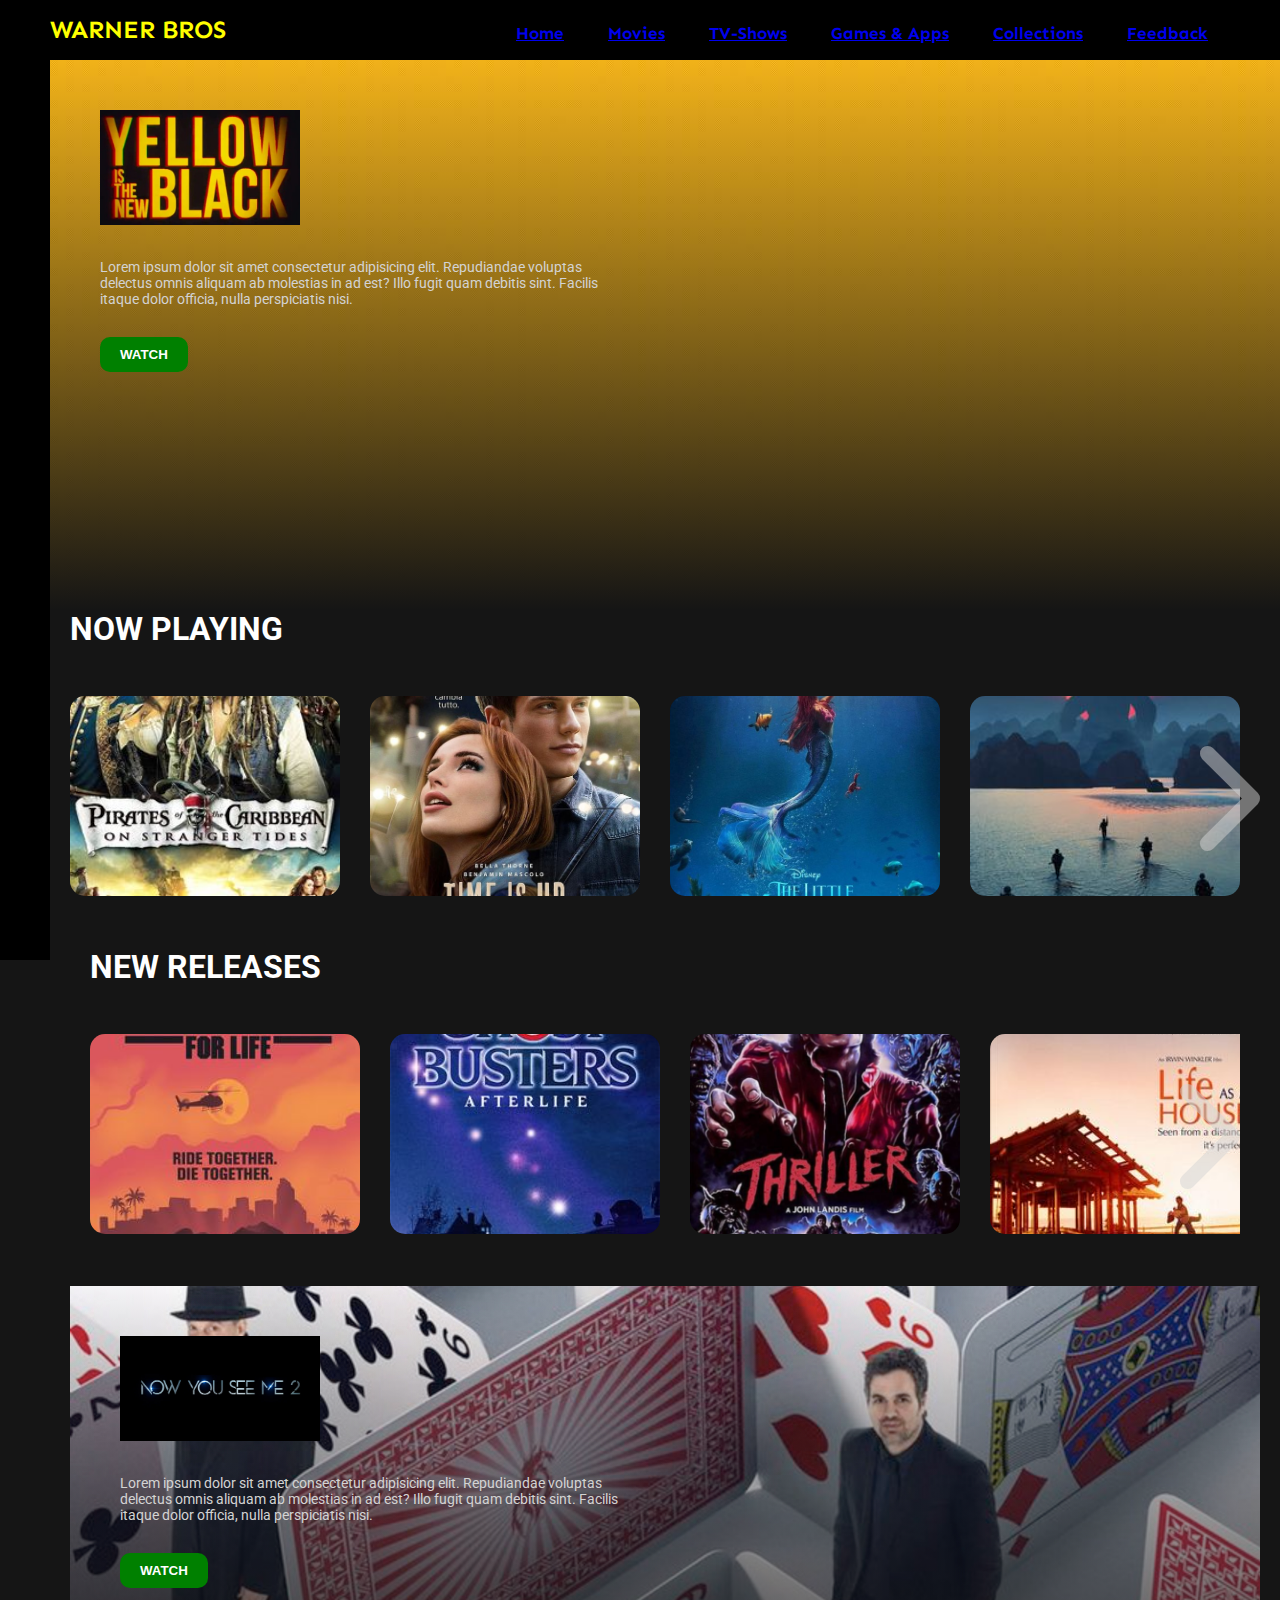
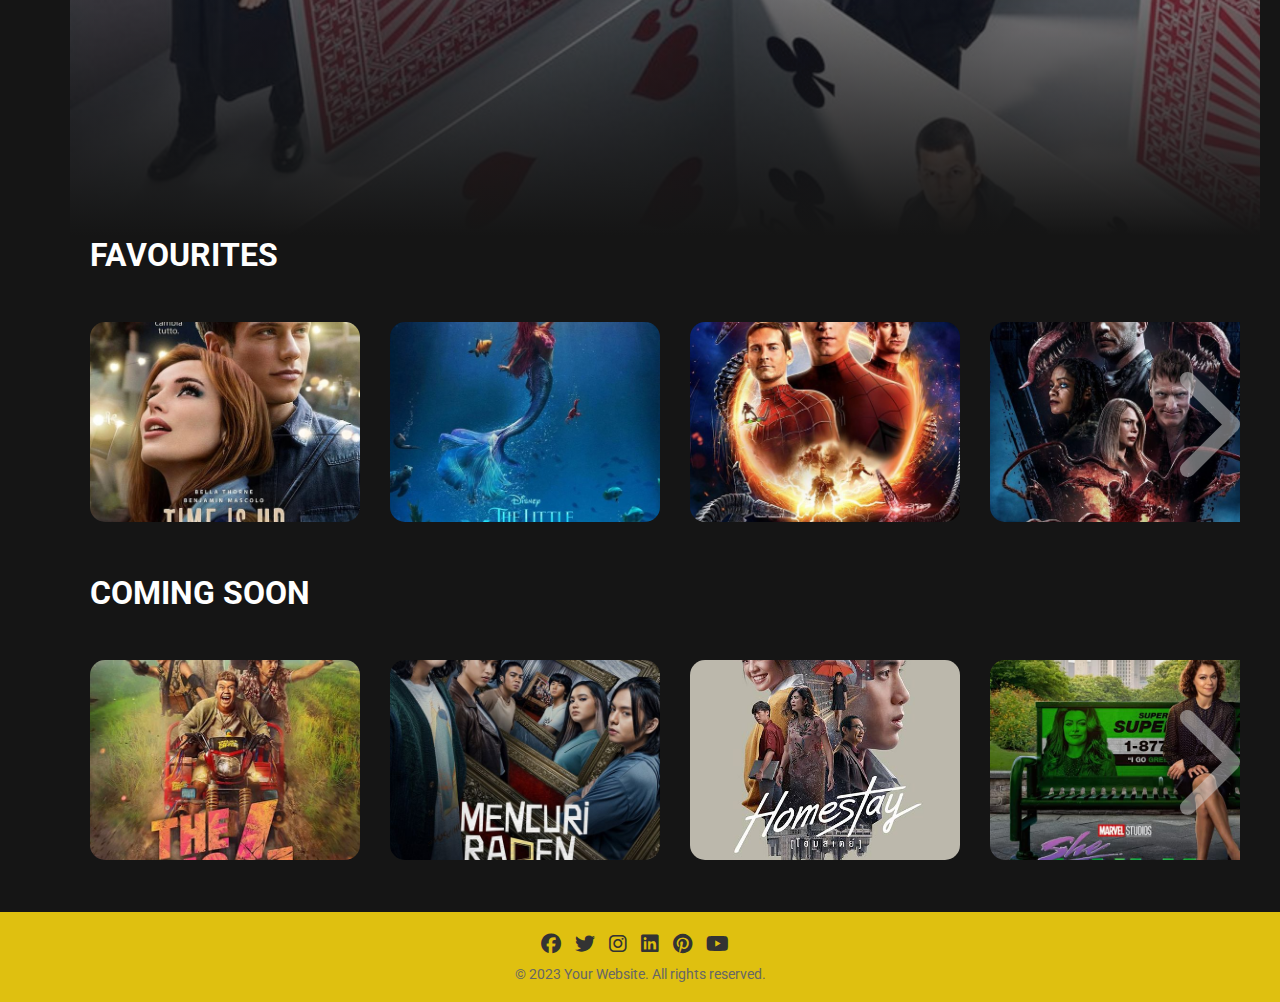
==== index.html @ 01b64f67 "Add files via upload" ====
<!DOCTYPE html>
<html lang="en">

<head>
    <meta charset="UTF-8">
    <meta http-equiv="X-UA-Compatible" content="IE=edge">
    <meta name="viewport" content="width=device-width, initial-scale=1.0">
    <link rel="stylesheet" href="style.css">
    <link 
        href="https://fonts.googleapis.com/css2?family=Roboto:wght@100;300;400;500;700&family=Sen:wght@400;700;800&display=swap" 
        rel="stylesheet">
    <link rel="stylesheet" href="https://cdnjs.cloudflare.com/ajax/libs/font-awesome/6.4.0/css/all.min.css">
    <link rel="icon" href="images/LOGO OG.jpg">
    <title>WarnerBros.com/home</title>
</head>

<body>
    <header>
    <div class="navbar">
        <div class="navbar-container">
            <div class="logo-container">
                <h1 class="logo">Warner Bros</h1>
            </div>
            <div class="menu-container">
                <ul class="menu-list">
                    <li class="menu-list-item active"><a href="index.html">Home</a></li>
                    <li class="menu-list-item"><a href="Movies.html">Movies</a></li>
                    <li class="menu-list-item"><a href="TV-Shows.html">TV-Shows</a></li>
                    <li class="menu-list-item"><a href="Games & Apps.html">Games & Apps</a></li>
                    <li class="menu-list-item"><a href="Collections.html">Collections</a></li>
                    <li class="menu-list-item"><a href="Feedback.html">Feedback</a></li>
                </ul>
            </div>
        </div>
    </div>
    </header>
<div class="sidebar"></div>
    <div class="container">
        <div class="content-container">
            <div class="featured-content"
            style="background: linear-gradient(to bottom, rgba(0,0,0,0), #151515), url('images/F1.jpeg');">
                
             <img class="featured-title" src="images/F1.1.jpg" alt="">
             <p class="featured-desc">Lorem ipsum dolor sit amet consectetur adipisicing elit. Repudiandae 
                voluptas delectus omnis aliquam ab molestias in ad est? Illo fugit quam debitis sint. Facilis
                 itaque dolor officia, nulla perspiciatis nisi.</p>
             <button class="featured-button">WATCH</button>
            </div>
            <div class="movie-list-container">
                <h1 class="movie-list-title">NOW PLAYING</h1>
                <div class="movie-list-wrapper">
                    <div class="movie-list">
                        <div class="movie-list-item">
                            <img class="movie-list-item-img" src="images/1.jpg" alt="">
                            <span class="movie-list-item-title">Pirates of the Caribbean: On Stranger Tides</span>
                            <p class="movie-list-item-desc"> Lorem ipsum dolor sit amet consectetur adipisicing
                                 elit. Recusandae ab nobis accusamus libero ipsa? Labore dolorum excepturi doloremque.</p>
                            <button class="movie-list-item-button">Watch</button>
                        </div>
                        <div class="movie-list-item">
                            <img class="movie-list-item-img" src="images/2.jpg" alt="">
                            <span class="movie-list-item-title">Time Is Up</span>
                            <p class="movie-list-item-desc"> Lorem ipsum dolor sit amet consectetur adipisicing
                             elit. Recusandae ab nobis accusamus libero ipsa? Labore dolorum excepturi doloremque.</p>
                            <button class="movie-list-item-button">Watch</button>
                        </div>
                        <div class="movie-list-item">
                            <img class="movie-list-item-img" src="images/3.jpg" alt="">
                            <span class="movie-list-item-title">The Little Mermaid</span>
                            <p class="movie-list-item-desc"> Lorem ipsum dolor sit amet consectetur adipisicing
                             elit. Recusandae ab nobis accusamus libero ipsa? Labore dolorum excepturi doloremque.</p>
                            <button class="movie-list-item-button">Watch</button>
                        </div>
                        <div class="movie-list-item">
                            <img class="movie-list-item-img" src="images/4.jpg" alt="">
                            <span class="movie-list-item-title">KONG: Skull Island</span>
                            <p class="movie-list-item-desc"> Lorem ipsum dolor sit amet consectetur adipisicing
                             elit. Recusandae ab nobis accusamus libero ipsa? Labore dolorum excepturi doloremque.</p>
                            <button class="movie-list-item-button">Watch</button> 
                        </div>
                        <div class="movie-list-item">
                            <img class="movie-list-item-img" src="images/5.jpg" alt="">
                            <span class="movie-list-item-title">Jumanji: The Next Level</span>
                            <p class="movie-list-item-desc"> Lorem ipsum dolor sit amet consectetur adipisicing
                             elit. Recusandae ab nobis accusamus libero ipsa? Labore dolorum excepturi doloremque.</p>
                            <button class="movie-list-item-button">Watch</button>
                        </div>
                        <div class="movie-list-item">
                            <img class="movie-list-item-img" src="images/6.jpg" alt="">
                            <span class="movie-list-item-title">Pirates of the Caribbean: On Stranger Tides</span>
                            <p class="movie-list-item-desc"> Lorem ipsum dolor sit amet consectetur adipisicing
                             elit. Recusandae ab nobis accusamus libero ipsa? Labore dolorum excepturi doloremque.</p>
                            <button class="movie-list-item-button">Watch</button>
                        </div>
                        <div class="movie-list-item">
                            <img class="movie-list-item-img" src="images/7.jpg" alt="">
                            <span class="movie-list-item-title">Isn't It Romantic</span>
                            <p class="movie-list-item-desc"> Lorem ipsum dolor sit amet consectetur adipisicing
                                 elit. Recusandae ab nobis accusamus libero ipsa? Labore dolorum excepturi doloremque.</p>
                            <button class="movie-list-item-button">Watch</button>
                        </div>
                    </div>
                    <i class="fa-solid fa-chevron-right arrow"></i>
                    
                </div>
                <div class="movie-list-container">
                    <h1 class="movie-list-title">NEW RELEASES</h1>
                    <div class="movie-list-wrapper">
                        <div class="movie-list">
                          <div class="movie-list-item">
                            <img class="movie-list-item-img" src="images/8.jpg" alt="">
                            <span class="movie-list-item-title">Pirates of the Caribbean: On Stranger Tides</span>
                            <p class="movie-list-item-desc"> Lorem ipsum dolor sit amet consectetur adipisicing
                               elit. Recusandae ab nobis accusamus libero ipsa? Labore dolorum excepturi doloremque.</p>
                            <button class="movie-list-item-button">Watch</button>
                        </div>
                        <div class="movie-list-item">
                            <img class="movie-list-item-img" src="images/9.jpg" alt="">
                            <span class="movie-list-item-title">Pirates of the Caribbean: On Stranger Tides</span>
                            <p class="movie-list-item-desc"> Lorem ipsum dolor sit amet consectetur adipisicing
                             elit. Recusandae ab nobis accusamus libero ipsa? Labore dolorum excepturi doloremque.</p>
                            <button class="movie-list-item-button">Watch</button>
                        </div>
                        <div class="movie-list-item">
                            <img class="movie-list-item-img" src="images/10.jpg" alt="">
                            <span class="movie-list-item-title">Pirates of the Caribbean: On Stranger Tides</span>
                            <p class="movie-list-item-desc"> Lorem ipsum dolor sit amet consectetur adipisicing
                             elit. Recusandae ab nobis accusamus libero ipsa? Labore dolorum excepturi doloremque.</p>
                            <button class="movie-list-item-button">Watch</button> 
                        </div>
                        <div class="movie-list-item">
                            <img class="movie-list-item-img" src="images/11.jpg" alt="">
                            <span class="movie-list-item-title">Pirates of the Caribbean: On Stranger Tides</span>
                            <p class="movie-list-item-desc"> Lorem ipsum dolor sit amet consectetur adipisicing
                             elit. Recusandae ab nobis accusamus libero ipsa? Labore dolorum excepturi doloremque.</p>
                            <button class="movie-list-item-button">Watch</button>
                        </div>
                        <div class="movie-list-item">
                            <img class="movie-list-item-img" src="images/12.jpg" alt="">
                            <span class="movie-list-item-title">Pirates of the Caribbean: On Stranger Tides</span>
                            <p class="movie-list-item-desc"> Lorem ipsum dolor sit amet consectetur adipisicing
                             elit. Recusandae ab nobis accusamus libero ipsa? Labore dolorum excepturi doloremque.</p>
                            <button class="movie-list-item-button">Watch</button>
                        </div>
                        <div class="movie-list-item">
                            <img class="movie-list-item-img" src="images/1.jpg" alt="">
                            <span class="movie-list-item-title">Pirates of the Caribbean: On Stranger Tides</span>
                            <p class="movie-list-item-desc">Lorem ipsum dolor sit amet consectetur adipisicing elit. At
                                hic fugit similique accusantium.</p>
                            <button class="movie-list-item-button">Watch</button>
                        </div>
                    </div>
                    <i class="fa-solid fa-chevron-right arrow"></i>
                </div>
            </div>
            <div class="featured-content"
                style="background: linear-gradient(to bottom, rgba(0,0,0,0), #151515), url('images/F2.jpg');">
                 <img class="featured-title" src="images/F2.1.jpeg" alt="">
                 <p class="featured-desc">Lorem ipsum dolor sit amet consectetur adipisicing elit. Repudiandae 
                    voluptas delectus omnis aliquam ab molestias in ad est? Illo fugit quam debitis sint. Facilis
                     itaque dolor officia, nulla perspiciatis nisi.</p>
                     <button class="featured-button">WATCH</button>
                </div>
            <div class="movie-list-container">
                <h1 class="movie-list-title">FAVOURITES</h1>
                <div class="movie-list-wrapper">
                    <div class="movie-list">
                        <div class="movie-list-item">
                            <img class="movie-list-item-img" src="images/2.jpg" alt="">
                            <span class="movie-list-item-title">Pirates of the Caribbean: On Stranger Tides</span>
                            <p class="movie-list-item-desc"> Lorem ipsum dolor sit amet consectetur adipisicing
                                 elit. Recusandae ab nobis accusamus libero ipsa? Labore dolorum excepturi doloremque.</p>
                            <button class="movie-list-item-button">Watch</button>
                        </div>
                        <div class="movie-list-item">
                            <img class="movie-list-item-img" src="images/3.jpg" alt="">
                            <span class="movie-list-item-title">Pirates of the Caribbean: On Stranger Tides</span>
                            <p class="movie-list-item-desc"> Lorem ipsum dolor sit amet consectetur adipisicing
                             elit. Recusandae ab nobis accusamus libero ipsa? Labore dolorum excepturi doloremque.</p>
                            <button class="movie-list-item-button">Watch</button>
                        </div>
                        <div class="movie-list-item">
                            <img class="movie-list-item-img" src="images/13.jpg" alt="">
                            <span class="movie-list-item-title">Pirates of the Caribbean: On Stranger Tides</span>
                            <p class="movie-list-item-desc"> Lorem ipsum dolor sit amet consectetur adipisicing
                             elit. Recusandae ab nobis accusamus libero ipsa? Labore dolorum excepturi doloremque.</p>
                            <button class="movie-list-item-button">Watch</button>
                        </div>
                        <div class="movie-list-item">
                            <img class="movie-list-item-img" src="images/14.jpg" alt="">
                            <span class="movie-list-item-title">Pirates of the Caribbean: On Stranger Tides</span>
                            <p class="movie-list-item-desc"> Lorem ipsum dolor sit amet consectetur adipisicing
                             elit. Recusandae ab nobis accusamus libero ipsa? Labore dolorum excepturi doloremque.</p>
                            <button class="movie-list-item-button">Watch</button> 
                        </div>
                        <div class="movie-list-item">
                            <img class="movie-list-item-img" src="images/15.jpg" alt="">
                            <span class="movie-list-item-title">Pirates of the Caribbean: On Stranger Tides</span>
                            <p class="movie-list-item-desc"> Lorem ipsum dolor sit amet consectetur adipisicing
                             elit. Recusandae ab nobis accusamus libero ipsa? Labore dolorum excepturi doloremque.</p>
                            <button class="movie-list-item-button">Watch</button>
                        </div>
                        <div class="movie-list-item">
                            <img class="movie-list-item-img" src="images/16.jpg" alt="">
                            <span class="movie-list-item-title">Pirates of the Caribbean: On Stranger Tides</span>
                            <p class="movie-list-item-desc"> Lorem ipsum dolor sit amet consectetur adipisicing
                             elit. Recusandae ab nobis accusamus libero ipsa? Labore dolorum excepturi doloremque.</p>
                            <button class="movie-list-item-button">Watch</button>
                        </div>
                    </div>
                    <i class="fa-solid fa-chevron-right arrow"></i>
                </div>
            </div><div class="movie-list-container">
                <h1 class="movie-list-title">COMING SOON</h1>
                <div class="movie-list-wrapper">
                    <div class="movie-list">
                        <div class="movie-list-item">
                            <img class="movie-list-item-img" src="images/17.jpg" alt="">
                            <span class="movie-list-item-title">Pirates of the Caribbean: On Stranger Tides</span>
                            <p class="movie-list-item-desc"> Lorem ipsum dolor sit amet consectetur adipisicing
                                 elit. Recusandae ab nobis accusamus libero ipsa? Labore dolorum excepturi doloremque.</p>
                            <button class="movie-list-item-button">Watch</button>
                        </div>
                        <div class="movie-list-item">
                            <img class="movie-list-item-img" src="images/18.jpg" alt="">
                            <span class="movie-list-item-title">Pirates of the Caribbean: On Stranger Tides</span>
                            <p class="movie-list-item-desc"> Lorem ipsum dolor sit amet consectetur adipisicing
                             elit. Recusandae ab nobis accusamus libero ipsa? Labore dolorum excepturi doloremque.</p>
                            <button class="movie-list-item-button">Watch</button>
                        </div>
                        <div class="movie-list-item">
                            <img class="movie-list-item-img" src="images/19.jpg" alt="">
                            <span class="movie-list-item-title">Pirates of the Caribbean: On Stranger Tides</span>
                            <p class="movie-list-item-desc"> Lorem ipsum dolor sit amet consectetur adipisicing
                             elit. Recusandae ab nobis accusamus libero ipsa? Labore dolorum excepturi doloremque.</p>
                            <button class="movie-list-item-button">Watch</button>
                        </div>
                        <div class="movie-list-item">
                            <img class="movie-list-item-img" src="images/16.jpg" alt="">
                            <span class="movie-list-item-title">Pirates of the Caribbean: On Stranger Tides</span>
                            <p class="movie-list-item-desc"> Lorem ipsum dolor sit amet consectetur adipisicing
                             elit. Recusandae ab nobis accusamus libero ipsa? Labore dolorum excepturi doloremque.</p>
                            <button class="movie-list-item-button">Watch</button> 
                        </div>
                        <div class="movie-list-item">
                            <img class="movie-list-item-img" src="images/1.jpg" alt="">
                            <span class="movie-list-item-title">Pirates of the Caribbean: On Stranger Tides</span>
                            <p class="movie-list-item-desc"> Lorem ipsum dolor sit amet consectetur adipisicing
                             elit. Recusandae ab nobis accusamus libero ipsa? Labore dolorum excepturi doloremque.</p>
                            <button class="movie-list-item-button">Watch</button>
                        </div>
                    </div>
                    <i class="fa-solid fa-chevron-right arrow"></i>
                </div>
            </div>
        </div>
    </div>
</body>
<footer>
      <div class="social-links">
        <a href="https://www.facebook.com/WarnerBros" target="_blank"><i class="fab fa-facebook"></i></a>
        <a href="https://twitter.com/WarnerBros" target="_blank"><i class="fab fa-twitter"></i></a>
        <a href="https://www.instagram.com/WarnerBros" target="_blank"><i class="fab fa-instagram"></i></a>
        <a href="https://www.linkedin.com/in/YourProfile" target="_blank"><i class="fab fa-linkedin"></i></a>
        <a href="https://www.pinnterest.com/WarnerBros" target="_blank"><i class="fab fa-pinterest"></i></a>
        <a href="https://www.youtube.com/in/WarnerBros" target="_blank"><i class="fab fa-youtube"></i></a>
      </div>
      <p>&copy; 2023 Your Website. All rights reserved.</p>
    </div>
  </footer>
  
</html>
---- style.css ----
* {
    margin: 0;
}

body {
    font-family: "Roboto", sans-serif;
}

.navbar {
    width: 100%;
    height: 60px;
    background-color: black;
    position: sticky;
    top: 0
}

.navbar-container { 
    display: flex;
    align-items: center;
    padding: 0 50px;
    height: 100%;
    color: white;
    font-family: "Sen", sans-serif;
}

.logo-container {
    flex: 1;
}

.logo {
    position:relative;
    font-weight: 600;
    font-size: 25px;
    color: yellow;
    font-family: 'Sen', sans-serif;
    text-transform: uppercase;
}

.menu-container {
    position: relative;
    display: flex;

}

.menu-list {
    display: flex;
    list-style: none;
}

.menu-list-item {
    display: inline-block;
    color: white;
    font-weight: bold;
    margin-top: 5px;
    padding: 15px 22px;
    text-decoration: none;
    font-size: 17px;
    text-transform: none;
}

.menu-list-item.active {
    font-weight: bold;
}

.sidebar {
    width: 50px;
    height: 100%;
    background-color: black;
    position: fixed;
    top: 0;
    display: flex;
    padding-top: 60px;
}

.container {
    background-color: #151515;
    min-height: calc(100vh - 50px);
    color: white;
}

.content-container {
    margin-left: 50px;
}

.featured-content {
    height: 50vh;
    padding: 50px;
}

.featured-title {
    width: 200px;
}

.featured-desc {
    width: 500px;
    color: lightgrey;
    margin: 30px 0;
}

.featured-button {
    background-color: green;
    color: white;
    padding: 10px 20px;
    border-radius: 10px;
    border: none;
    outline: none;
    font-weight: bold;
}

.movie-list-container {
    padding: 0 20px;
}

.movie-list-wrapper {
    position: relative; 
    overflow: hidden;
}

.movie-list {
    display: flex;
    align-items: center;
    height: 300px;
    transform: translateX(0);
}

.movie-list-item {
    margin-right: 30px;
    position: relative;
}

.movie-list-item:hover .movie-list-item-img {
    transform: scale(1.2);
    margin: 0 30px;
    opacity: 0.5;
}

.movie-list-item:hover .movie-list-item-title,
.movie-list-item:hover .movie-list-item-desc,
.movie-list-item:hover .movie-list-item-button {
    opacity: 1;
}

.movie-list-item-img {
    transition: all 1s ease-in-out;
    width: 270px;
    height: 200px;
    object-fit: cover;
    border-radius: 15px;
}

.movie-list-item-title {
    background-color: #333;
    padding: 0 10px;
    font-size: 32px;
    font-weight: bold;
    position: absolute;
    top: 10%;
    left: 50px;
    opacity: 0;
    transition: 1s all ease-in-out;
}

.movie-list-item-desc {
    background-color: #333;
    padding: 10px;
    font-size: 14px;
    position: absolute;
    top: 30%;
    left: 50px;
    width: 230px;
    opacity: 0; 
    transition: 1s all ease-in-out;
}

.movie-list-item-button {
    padding: 10px;
    background-color: #4dbf00;
    color: white;
    border-radius: 10px;
    outline: none;
    border:none;
    cursor: pointer;
    position: absolute;
    bottom: 20px;
    left: 50px;
    opacity: 0;
    transition: 1s all ease-in-out;
}

.arrow {
    font-size: 120px;
    position: absolute;
    top: 90px;
    right: 0;
    color: lightgray;
    opacity: 0.5;
    cursor: pointer;
}

.container.active {
    background-color: white;
}

.movie-list-title.active {
    color: black;
}

.navbar-container.active {
    background-color: white;
    color: black;
}

.left-menu-icon.active {
    color: black;
}

@media only screen and (max-with:940) {
    .menu-container {
        display: none;
    }
}

/*Movies.html styling*/

.second {
    width: 100%;
    height: auto;
    margin: 0 auto;
    padding-bottom: 25px;
    background: #171717;
}

.second .romance {
    width: 95%;
    margin: 0 auto;
}

.second .romance h1 {
    font-size: 20px;
    color: #fff;
    margin-bottom: 20px;
}

.second .romance .box {
    display:flex;
    align-items: center;
    justify-content: space-between;      
}

.second .romance .box .card {
    width: 250px;
    height: 370px;
    margin: 10px;
    overflow: hidden;
    border-radius: 8px;
}

.second .romance .box .card .details {
    width: 250px;
    height: 370px;
    overflow: hidden;
    position: absolute;
    border-radius: 8px;
    transition: 0.3s;
    opacity: 0;
}

.second .romance .box .card:hover .details {
    opacity: 1;
    background: linear-gradient(to bottom, rgba(0,0,0,0), rgb(0,0,0,0,7));
}

.second .romance .box .card .details .left {
    position: absolute;
    bottom: 0;
    color: #fff;
    transform: translateX(-100px);
    transition: 0.4s;
    opacity: 0;
}

.second .romance .box .card:hover .details .left {
    opacity: 1;
    transform: translateX(0);
}

.second .romance .box .card .details .left p.name {
    width: 100%;
    font-size: 20px;
    font-weight: bold;
    margin-left: 10px;
    margin-bottom: 10px;
}

.second .romance .box .card .details .left .date_quality {
    display: flex;
    align-items: center;
}


.second .romance .box .card .details .left .date_quality p.quality {
    width: 30px;
    font-size: 13px;
    background: #ffe100;
    color: #282931;
    margin-left: 10px;
    margin-bottom: 8px;
    text-align: center;
    font-weight: bold;
}

.second .romance .box .card .details .left .date_quality p.quality p.date {
    color: #fff;
    font-size: 15px;
    font-weight: bold;
    text-align: left;
    margin-left: 10px;
    margin-bottom: 8px;
}

.second .romance .box .card .details .left .info {
    display: flex;
    align-items: center;
    margin-bottom: 10px;
}

.second .romance .box .card .details .left .info .rate {
    display: flex;
    align-items: center;
    margin-left: 10px;
    margin-right: 10px;
}


.second .romance .box .card .details .left .info .rate i {
    font-size: 12px;
    color: #ffd500;
    margin-right: 5px;
}


.second .romance .box .card .details .left .info .rate p {
    font-size: 12px;
}


.second .romance .box .card .details .left .info .time {
    display: flex;
    align-items: center;
}


.second .romance .box .card .details .left .info .time i {
    font-size: 12px;
    color-scheme: #ffd500;
    margin-left: 5px;
}

.second .romance .box .card .details .left .info .time p {
    font-size: 12px;
    margin-left: 5px;
}

.second .romance .box .card .details .right {
    position: absolute;
    right: 0;
    bottom: 0;
    color: #fff;
    transform: translateX(100px);
    transition: 0.4s;
    opacity: 0;
}

.second .romance .box .card:hover .details .right {
    opacity: 1;
    transform: translateX(0);
}

.second .romance .box .card .details .right i {
    width: 40px;
    height: 40px;
    line-height: 40px;
    font-size: 20px;
    text-align: center;
    background-color: #ffe100;
    border-radius: 50%;
    cursor: pointer;
    color: #282931;
    margin: 0 10px 8px 0;
}

.second .romance .box .card img{
    width: 100%;
    height: 100%;
    object-fit: cover;
    object-position: center;
}

img {
    width: 150px;
}

/*---------------------*/ 



.travel,
.horror,
.med,
.korea,
.school,
.games,
.apps {
    width: 100%;
    height: auto;
    margin: 0 auto;
    padding-bottom: 25px;
    background-color: #171717;
}

.travel .movies_box,
.horror .movie_box,
.med .movie_box,
.korea .movie_box,
.school .movie_box {
    width: 95%;
    margin: 0 auto;
}

.travel .movies_box h1,
.horror .movies_box h1,
.med .movies_box h1,
.korea .movies_box h1,
.school .movies_box h1,
.games .movies_box h1,
.apps .movies_box h1 { 
    font-size: 20px;
    color: #fff;
    margin-bottom: 20px;
}

.travel .box,
.horror .box,
.med .box,
.korea .box,
.school .box,
.games .box,
.apps .box { 
    display: flex;
    align-items: center;
    justify-content: space-between;      
}

.travel .box .card,
.horror .box .card,
.med .box .card,
.korea .box .card,
.school .box .card,
.games .box .card,
.apps .box .card {
    width: 250px;
    height: 370px;
    margin: 10px;
    overflow: hidden;
    border-radius: 8px;
}

.travel .box .card .details,
.horror .box .card .details,
.med .box .card .details,
.korea .box .card .details,
.school .box .card .details,
.games .box .card .details,
.apps .box .card .details {
    width: 250px;
    height: 370px;
    overflow: hidden;
    position: absolute;
    border-radius: 8px;
    transition: 0.3s;
    opacity: 0;
}

.travel .box .card:hover .details,
.horror .box .card:hover .details,
.med .box .card:hover .details,
.korea .box .card:hover .details,
.school .box .card:hover .details,
.games .box .card:hover .details,
.apps .box .card:hover .details {
    opacity: 1;
    background: linear-gradient(to bottom, rgba(0,0,0,0), rgb(0,0,0,0,7));
}

.travel .box .card .details .left,
.horror .box .card .details .left,
.med .box .card .details .left,
.korea .box .card .details .left,
.school .box .card .details .left,
.games .box .card .details .left,
.apps .box .card .details .left  {
    position: absolute;
    bottom: 0;
    color: #fff;
    transform: translateX(-100px);
    transition: 0.4s;
    opacity: 0;
}

.travel .box .card:hover .details .left,
.horror .box .card:hover .details .left,
.med .box .card:hover .details .left,
.korea .box .card:hover .details .left,
.school .box .card:hover .details .left,
.games .box .card:hover .details .left,
.apps .box .card:hover .details .left {
    opacity: 1;
    transform: translateX(0);
}

.travel .box .card .details .left p.name,
.horror .box .card:hover .details .left p.name,
.med .box .card:hover .details .left p.name,
.korea .box .card:hover .details .left p.name,
.school .box .card:hover .details .left p.name,
.games .box .card:hover .details .left p.name,
.apps .box .card:hover .details .left p.name {
    width: 100%;
    font-size: 20px;
    font-weight: bold;
    margin-left: 10px;
    margin-bottom: 10px;
}

.travel .box .card .details .left .date_quality,
.horror .box .card .details .left .date_quality,
.med .box .card .details .left .date_quality,
.korea .box .card .details .left .date_quality,
.school .box .card .details .left .date_quality,
.games .box .card .details .left .date_quality,
.apps .box .card .details .left .date_quality {
    display: flex;
    align-items: center;
}


.travel .box .card .details .left .date_quality p.quality,
.horror .box .card .details .left .date_quality p.quality,
.med .box .card .details .left .date_quality p.quality,
.korea .box .card .details .left .date_quality p.quality,
.school .box .card .details .left .date_quality p.quality,
.games .box .card .details .left .date_quality p.quality,
.apps .box .card .details .left .date_quality p.quality {
    width: 30px;
    font-size: 13px;
    background: #ffe100;
    color: #282931;
    margin-left: 10px;
    margin-bottom: 8px;
    text-align: center;
    font-weight: bold;
}

.travel .box .card .details .left .date_quality p.quality p.date,
.horror .box .card .details .left .date_quality p.quality p.date,
.med .box .card .details .left .date_quality p.quality p.date,
.korea .box .card .details .left .date_quality p.quality p.date,
.school .box .card .details .left .date_quality p.quality p.date,
.games .box .card .details .left .date_quality p.quality p.date,
.apps .box .card .details .left .date_quality p.quality p.date {
    color: #fff;
    font-size: 15px;
    font-weight: bold;
    text-align: left;
    margin-left: 10px;
    margin-bottom: 8px;
}

.travel .box .card .details .left p.category,
.horror .box .card .details .left p.category,
.med .box .card .details .left p.category,
.korea .box .card .details .left p.category,
.school .box .card .details .left p.category,
.travel .box .card .details .left p.category,
.games .box .card .details .left p.category,
.apps .box .card .details .left p.category {
    margin-left: 10px;
    font-size: 13px;
    margin-bottom: 8px;
}

.travel .box .card .details .left .info,
.horror .box .card .details .left .info,
.med .box .card .details .left .info,
.korea .box .card .details .left .info,
.school .box .card .details .left .info,
.travel .box .card .details .left .info,
.games .box .card .details .left .info,
.apps .box .card .details .left .info {
    display: flex;
    align-items: center;
    margin-bottom: 10px;
}

.travel .box .card .details .left .info .rate,
.horror .box .card .details .left .info .rate,
.med .box .card .details .left .info .rate,
.korea .box .card .details .left .info .rate,
.school .box .card .details .left .info .rate,
.games .box .card .details .left .info .rate,
.apps .box .card .details .left .info .rate {
    display: flex;
    align-items: center;
    margin-left: 10px;
    margin-right: 10px;
}


.travel .box .card .details .left .info .rate i,
.horror .box .card .details .left .info .rate i,
.med .box .card .details .left .info .rate i,
.korea .box .card .details .left .info .rate i,
.school .box .card .details .left .info .rate i,
.games .box .card .details .left .info .rate i,
.apps .box .card .details .left .info .rate i {
    font-size: 12px;
    color: #ffd500;
    margin-right: 5px;
}


.travel .box .card .details .left .info .rate p,
.horror .box .card .details .left .info .rate p,
.med .box .card .details .left .info .rate p,
.korea .box .card .details .left .info .rate p,
.school .box .card .details .left .info .rate p,
.games .box .card .details .left .info .rate p,
.apps .box .card .details .left .info .rate p {
    font-size: 12px;
}


.travel .box .card .details .left .info .time,
.med .box .card .details .left .info .time,
.school .box .card .details .left .info .time,
.korea .box .card .details .left .info .time,
.horror .box .card .details .left .info .time {
    display: flex;
    align-items: center;
}


.travel .box .card .details .left .info .time i,
.med .box .card .details .left .info .time i,
.school .box .card .details .left .info .time i,
.korea .box .card .details .left .info .time i,
.horror .box .card .details .left .info .time i {
    font-size: 12px;
    color-scheme: #ffd500;
    margin-left: 5px;
}


.travel .box .card .details .left .info .time p,
.games .box .card .details .left .info .time p,
.med .box .card .details .left .info .time p,
.apps .box .card .details .left .info .time p,
.school .box .card .details .left .info .time p,
.korea .box .card .details .left .info .time p,
.horror .box .card .details .left .info .time p {
    font-size: 12px;
    margin-left: 5px;
}

.travel .box .card .details .right,
.games .box .card .details .right,
.med .box .card .details .right,
.apps .box .card .details .right ,
.school .box .card .details .right,
.korea .box .card .details .right,
.horror .box .card .details .right {
    position: absolute;
    right: 0;
    bottom: 0;
    color: #fff;
    transform: translateX(100px);
    transition: 0.4s;
    opacity: 0;
}

.travel .box .card:hover .details .right,
.games .box .card:hover .details .right,
.med .box .card:hover .details .right,
.apps .box .card:hover .details .right,
.school .box .card:hover .details .right,
.korea .box .card:hover .details .right,
.horror .box .card:hover .details .right {
    opacity: 1;
    transform: translateX(0);
}

.travel .box .card .details .right i, 
.games .box .card .details .right i,
.med .box .card .details .right i,
.apps .box .card .details .right i,
.school .box .card .details .right i,
.korea .box .card ,details .right i,
.horror .box .card .details .right i {
    width: 40px;
    height: 40px;
    line-height: 40px;
    font-size: 20px;
    text-align: center;
    background-color: #ffe100;
    border-radius: 50%;
    cursor: pointer;
    color: #282931;
    margin: 0 10px 8px 0;
}

.travel .box .card img,
.games .box .card img,
.med .box .card img,
.apps .box .card img,
.school .box .card img,
.korea .box .card img,
.horror .box .card img {
    width: 100%;
    height: 100%;
    object-fit: cover;
    object-position: center;
}




footer {
    background-color: #dfc010;
    padding: 20px 0;
    text-align: center;
  }
  
  .social-links {
    margin-bottom: 10px;
  }
  
  .social-links a {
    display: inline-block;
    margin-right: 10px;
    font-size: 20px;
    color: #333;
    transition: color 0.3s ease-in-out;
  }
  
  .social-links a:hover {
    color: #dab10ddd; /* Change to your preferred hover color */
  }
  
  p {
    font-size: 14px;
    color: #666;
    margin-bottom: 0;
  }
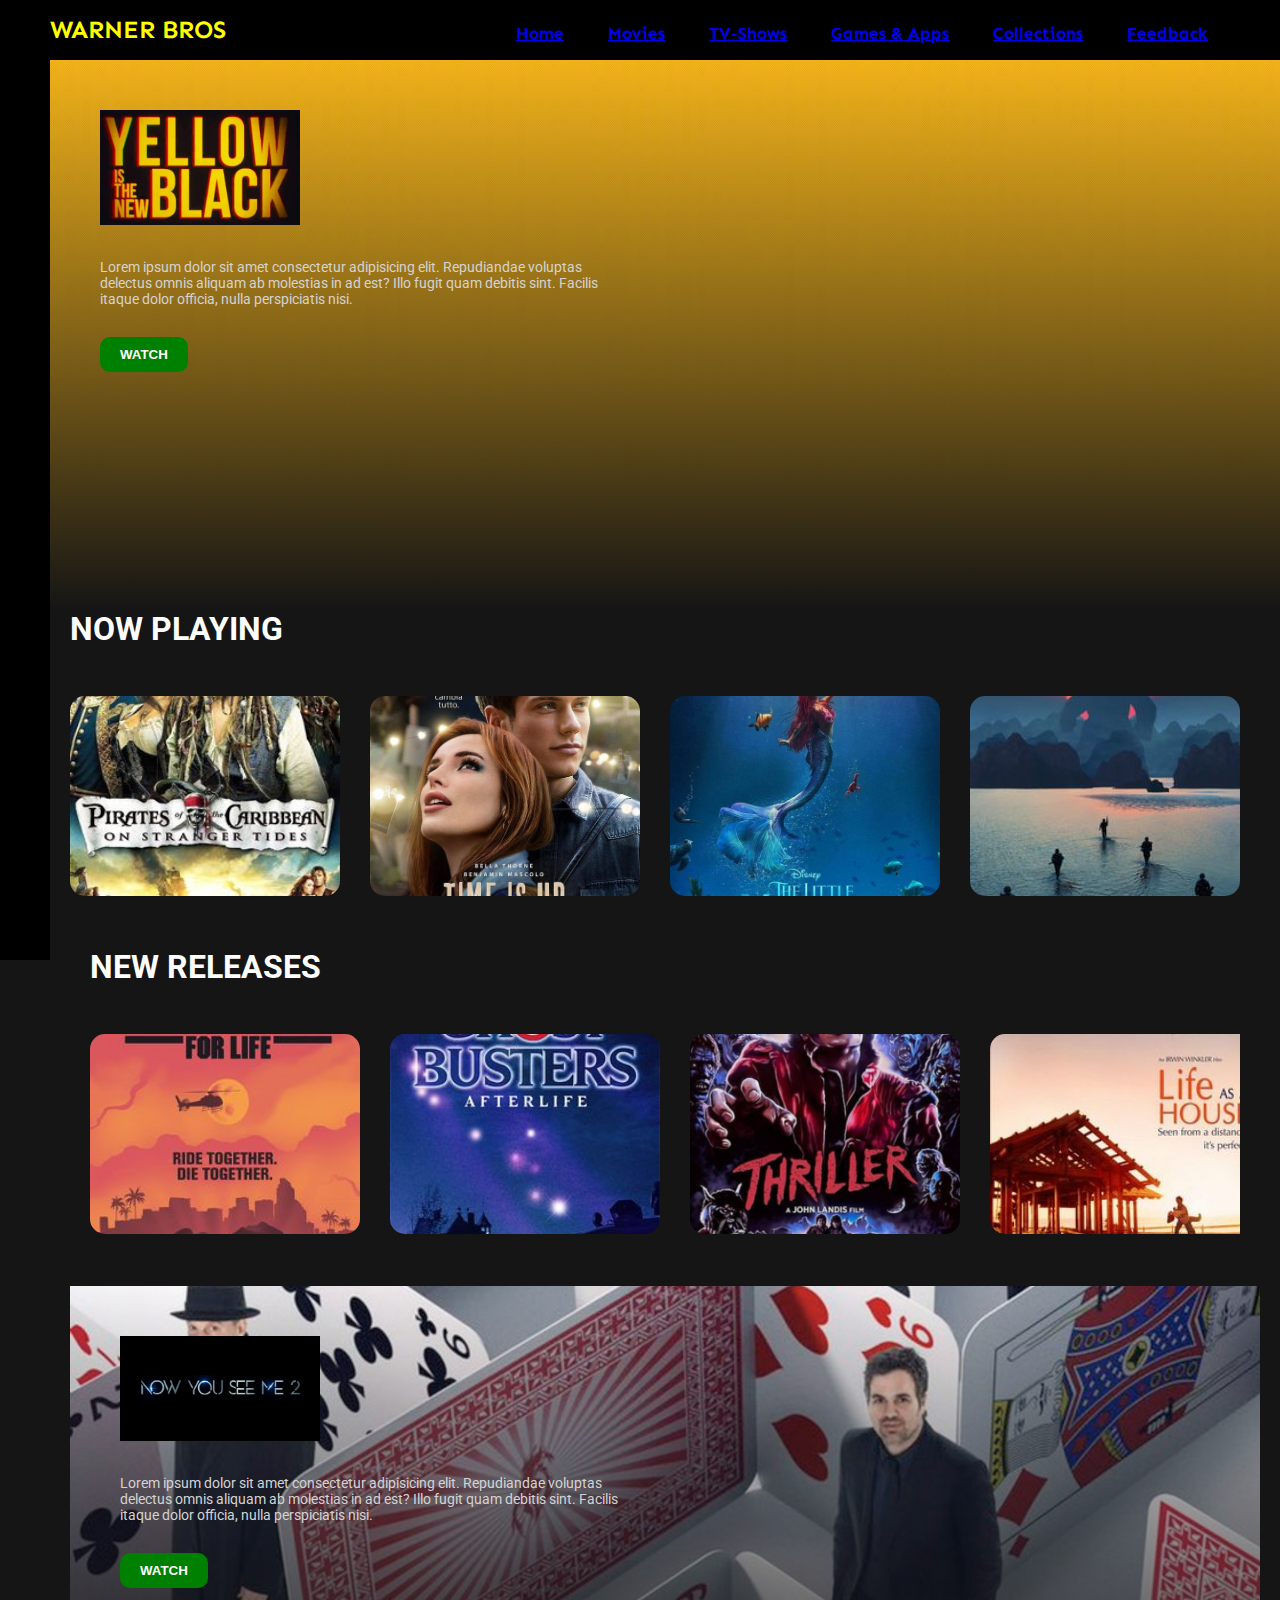
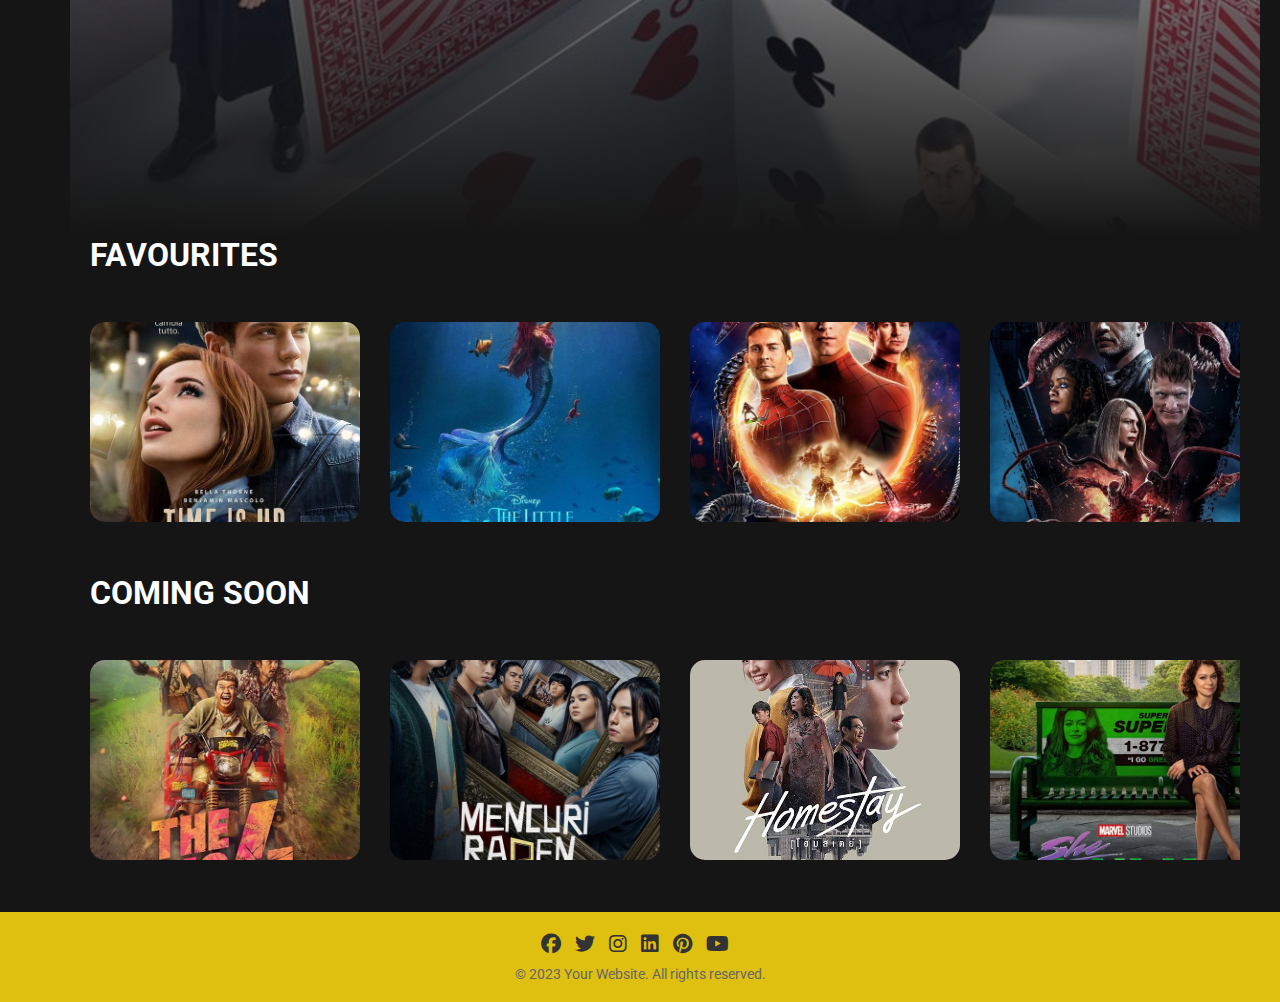
==== commit 364b3477: "Update index.html" ====
--- a/index.html
+++ b/index.html
@@ -99,9 +99,7 @@
                                  elit. Recusandae ab nobis accusamus libero ipsa? Labore dolorum excepturi doloremque.</p>
                             <button class="movie-list-item-button">Watch</button>
                         </div>
-                    </div>
-                    <i class="fa-solid fa-chevron-right arrow"></i>
-                    
+                    </div>            
                 </div>
                 <div class="movie-list-container">
                     <h1 class="movie-list-title">NEW RELEASES</h1>
@@ -150,7 +148,7 @@
                             <button class="movie-list-item-button">Watch</button>
                         </div>
                     </div>
-                    <i class="fa-solid fa-chevron-right arrow"></i>
+                    
                 </div>
             </div>
             <div class="featured-content"
@@ -208,7 +206,7 @@
                             <button class="movie-list-item-button">Watch</button>
                         </div>
                     </div>
-                    <i class="fa-solid fa-chevron-right arrow"></i>
+                    
                 </div>
             </div><div class="movie-list-container">
                 <h1 class="movie-list-title">COMING SOON</h1>
@@ -250,7 +248,7 @@
                             <button class="movie-list-item-button">Watch</button>
                         </div>
                     </div>
-                    <i class="fa-solid fa-chevron-right arrow"></i>
+                    
                 </div>
             </div>
         </div>
@@ -269,4 +267,4 @@
     </div>
   </footer>
   
-</html>+</html>
--- a/style.css
+++ b/style.css
@@ -105,6 +105,7 @@
     border: none;
     outline: none;
     font-weight: bold;
+    cursor: pointer;
 }
 
 .movie-list-container {
